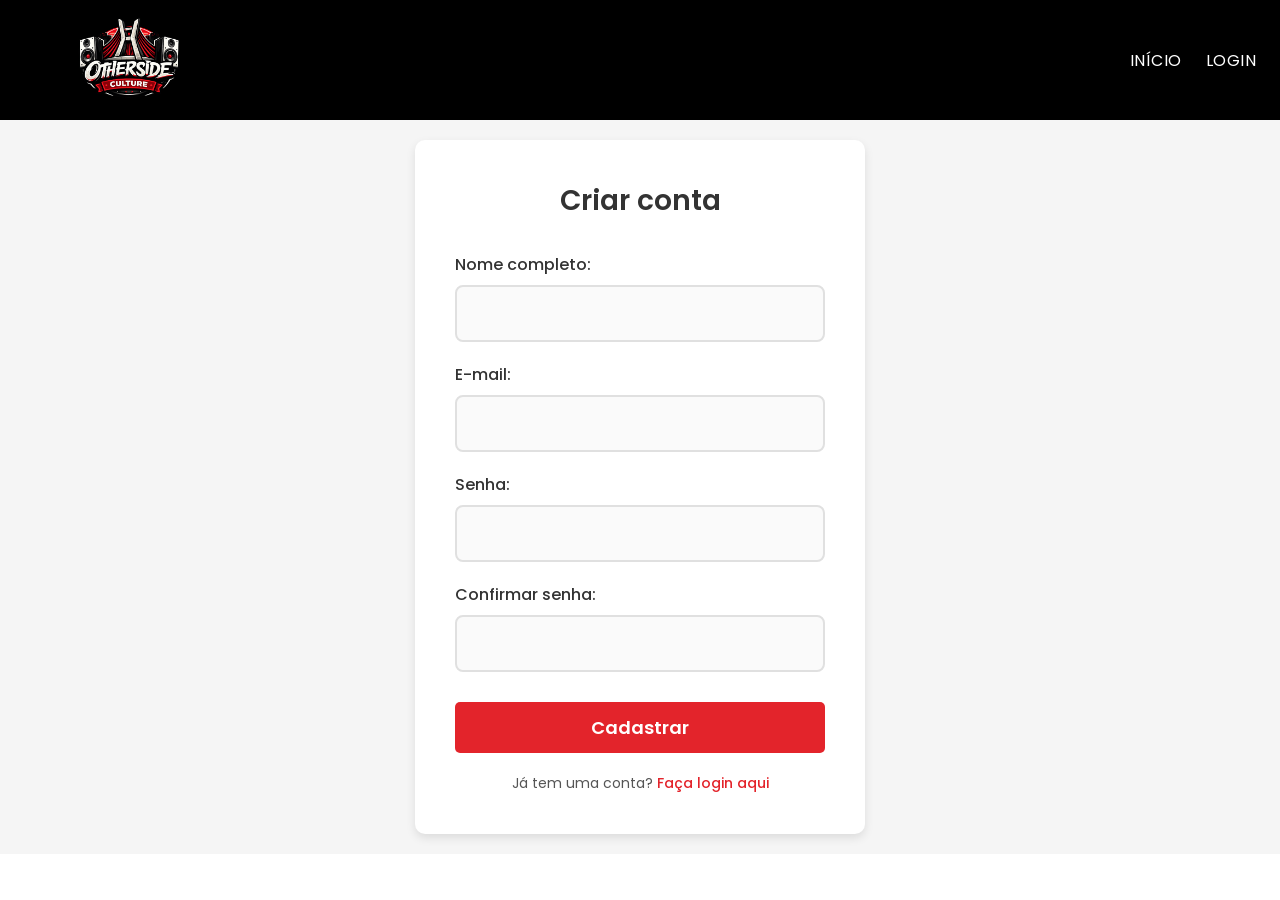
==== public/cadastro.html @ c9b174ed "login and posts with FOR Co-authored-by: Copilot <copilot@github.com>" ====
<!DOCTYPE html>
<html lang="pt-BR">
<head>
    <meta charset="UTF-8">
    <meta name="viewport" content="width=device-width, initial-scale=1.0">
    <title>Cadastro - Otherside Culture</title>
    <link rel="stylesheet" href="assets/style.css">
</head>
<body>
    <div class="cabecalho">
        <a class="logo" href="index.html">
            <img src="assets/images/logo.png" alt="Logo Otherside Culture">
        </a>
        <nav class="cabecalho-nav">
            <ul>
                <li><a href="index.html">Início</a></li>
                <li><a href="login.html">Login</a></li>
            </ul>
        </nav>
    </div>
    
    <div class="secao-form">
        <div class="container-form">
            <h2>Criar conta</h2>
                <div class="campo-formulario">
                    <label for="nome">Nome completo:</label>
                    <input type="text" id="ipt_nome" name="nome" required>
                </div>
                <div class="campo-formulario">
                    <label for="email">E-mail:</label>
                    <input type="email" id="ipt_email" name="email" required>
                </div>
                <div class="campo-formulario">
                    <label for="senha">Senha:</label>
                    <input type="password" id="ipt_senha" name="senha" required>
                </div>
                <div class="campo-formulario">
                    <label for="confirmar-senha">Confirmar senha:</label>
                    <input type="password" id="ipt_confirmar_senha" name="confirmar-senha" required>
                </div>
                <button type="submit" class="botao-form" onclick="cadastrar()">Cadastrar</button>
            <p class="link-form">Já tem uma conta? <a href="login.html">Faça login aqui</a></p>
        </div>
    </div>

    <script>

  // Array para armazenar empresas cadastradas para validação de código de ativação 
  let listaEmpresasCadastradas = [];

  function cadastrar() {
    // aguardar();

    //Recupere o valor da nova input pelo nome do id
    // Agora vá para o método fetch logo abaixo
    var nomeVar  =  ipt_nome.value;
    var emailVar =  ipt_email.value;
    var senhaVar =  ipt_senha.value;
    var confirmacaoSenhaVar = ipt_confirmar_senha.value;

    // Verificando se há algum campo em branco
    if (
      nomeVar == "" ||
      emailVar == "" ||
      senhaVar == "" ||
      confirmacaoSenhaVar == ""
) {

      alert("Preencha todos os campos")
      return false;
    } else {
      setInterval(5000);
    }

    fetch("/usuarios/cadastrar", {
      method: "POST",
      headers: {
        "Content-Type": "application/json",
      },
      body: JSON.stringify({
        // crie um atributo que recebe o valor recuperado aqui
        // Agora vá para o arquivo routes/usuario.js
        nomeServer: nomeVar,
        emailServer: emailVar,
        senhaServer: senhaVar,
      }),
    })
      .then(function (resposta) {
        console.log("resposta: ", resposta);

        if (resposta.ok) {
        //   cardErro.style.display = "block";

        //   mensagem_erro.innerHTML =
        //     "Cadastro realizado com sucesso! Redirecionando para tela de Login...";
            alert("Cadastro realizado com sucesso! Redirecionando para tela de Login...")

          setTimeout(() => {
            window.location = "login.html";
          }, "2000");
        } else {
          throw "Houve um erro ao tentar realizar o cadastro!";
        }
      })
      .catch(function (resposta) {
        console.log(`#ERRO: ${resposta}`);
      });

    return false;
  }
</script>
</body>
</html>
---- public/assets/style.css ----
@import url('https://fonts.googleapis.com/css2?family=Poppins:wght@200;300;400;500;600;700&display=swap');

*{
    box-sizing: border-box;
    margin: 0;
    padding: 0;
    font-family: 'Poppins', Arial, Helvetica, sans-serif;
}

.cabecalho{
    display: flex;
    justify-content: space-between;
    align-items: center;
    padding: 0 24px;
    height: 120px;
    background: black;
}

.cabecalho .logo img{
    height: 140px;
    max-height: 150px;
    display: block;
}

.cabecalho-nav ul{
    display: flex;
    gap: 24px;
    list-style: none;
}

.cabecalho-nav a{
    color: #fff;
    text-decoration: none;
    font-weight: 400;
    height: 120px;
    width: 120px;
    text-transform: uppercase;
    letter-spacing: 0.03em;
}

.cabecalho-nav a:hover{
    opacity: 1.6;
    border-bottom: #e3242b 2px solid;
}   

.secao-destaque {
    background-image: url('images/banner.gif');
    background-size: cover;
    background-position: center;
    background-repeat: no-repeat;
    min-height: 800px;
    height: 100%;
    max-width: 100%;
    display: flex;
    justify-content: center;
    align-items: center;
}

.wrapper {
    display: flex;
    justify-content: center;
    align-items: stretch;
    gap: 20px;
    padding: 20px 0;
}

.titulo-motivacoes{
    display: flex;          
    justify-content: center;
    align-items: center; 
    color: red;
    font-size: 50px;
    padding: 5px;
    width: 20%;
    margin: 20px;
    text-align: center;
    text-shadow: 0px 4px 10px rgba(0, 0, 0, 0.3);
}

.wrapper > .card-motivacao{
    text-align: left;
    padding: 5px;
    width: 20%;
    margin: 20px;
    text-align: center;
    border-radius: 30px;
    padding: 15px;
    box-shadow: 0px 4px 10px rgba(0, 0, 0, 0.08);
    transition: 0.7s;
}

.wrapper > .card-motivacao:hover{
    transform: translateY(-10px) scale(1);
    border-radius: 40px;
    box-shadow: 0px 4px 10px rgba(0, 0, 0, 0.4);
}

.card-motivacao > h4{
  color: red;
  font-size: 23px;
}

.secao-objetivos > .container-objetivos {
    display: flex;
    flex-direction: column;
    justify-content: center;
    align-items: center;
    gap: 20px;
    padding: 20px 0;
}

.paragraph-container {
    text-align: center;
    width: 100%;
    margin-bottom: 20px;
    margin-top: 20px;
}

.paragraph-container p {
    margin: 0;
    font-size: 38px;
    font-weight: bold;
    color: red;
    font-weight: 700;
}

.grid-objetivos{
    width: 85%;
    display: flex;
    justify-content: center;
    align-items: center;
    /*margin: 20px;*/
    padding: 20px 0;
    gap: 4%;
}

.card-objetivo{
    width: 33%;
    margin: 20px;
    text-align: center;
    border-radius: 40px;
    padding: 15px;
    box-shadow: 0px 4px 10px rgba(0, 0, 0, 0.08);
    transition: 0.7s;
}

.card-objetivo:hover {
    transform: translateY(-10px) scale(1.05);;
    background-color: #ffeaea;
    border-radius: 40px;
}

.card-objetivo h4{
    font-size: 28px;
    font-weight: bold;
    color: red;
}

.card-objetivo img {
    width: 200px;
    height: 200px;  
}

.card-objetivo p {
    font-size: 18px;
    color: #334155;
}

/* Estilos para as páginas de login e cadastro */
.secao-form {
    display: flex;
    justify-content: center;
    align-items: center;
    min-height: calc(100% - 120px); /* Altura total menos o cabeçalho */
    background-color: #f5f5f5;
    padding: 20px;
}

.container-form {
    background-color: white;
    padding: 40px;
    border-radius: 10px;
    box-shadow: 0px 4px 10px rgba(0, 0, 0, 0.1);
    width: 100%;
    max-width: 450px;
    text-align: center;
}

.container-form h2 {
    margin-bottom: 30px;
    color: #333;
    font-size: 28px;
    font-weight: 600;
}

.campo-formulario {
    margin-bottom: 20px;
    text-align: left;
    position: relative;
}

.campo-formulario label {
    display: block;
    margin-bottom: 8px;
    color: #333;
    font-weight: 500;
    font-size: 16px;
    transition: color 0.3s ease;
}

.campo-formulario input {
    width: 100%;
    padding: 14px 16px;
    border: 2px solid #e0e0e0;
    border-radius: 8px;
    font-size: 16px;
    font-family: 'Poppins', Arial, Helvetica, sans-serif;
    box-sizing: border-box;
    transition: all 0.3s ease;
    background-color: #fafafa;
}

.campo-formulario input::placeholder {
    color: #aaa;
    font-style: italic;
}

.campo-formulario input:focus {
    outline: none;
    border-color: #e3242b;
    box-shadow: 0 0 8px rgba(227, 36, 43, 0.2);
    background-color: #fff;
}

.campo-formulario input:focus + label,
.campo-formulario input:not(:placeholder-shown) + label {
    color: #e3242b;
    font-weight: 600;
}

.botao-form {
    width: 100%;
    padding: 12px;
    background-color: #e3242b;
    color: white;
    border: none;
    border-radius: 5px;
    font-size: 18px;
    font-weight: 600;
    cursor: pointer;
    transition: background-color 0.3s;
    margin-top: 10px;
}

.botao-form:hover {
    background-color: #b90e0a;
}

.link-form {
    margin-top: 25px;
    text-align: center;
    font-size: 14px;
    color: #666;
}

.link-form a {
    color: #e3242b;
    text-decoration: none;
    font-weight: 600;
    transition: all 0.3s ease;
    border-bottom: 1px solid transparent;
}

.link-form a:hover {
    color: #b90e0a;
    border-bottom-color: #b90e0a;
    text-decoration: none;
}

/* Estilos para a página de métricas */
.secao-metricas {
    padding: 40px 20px;
    background-color: #f8f9fa;
    min-height: calc(100vh - 120px);
}

.container-metricas {
    max-width: 1200px;
    margin: 0 auto;
    text-align: center;
}

.container-metricas h1 {
    color: #333;
    font-size: 36px;
    font-weight: 700;
    margin-bottom: 10px;
}

.descricao-metricas {
    color: #666;
    font-size: 18px;
    margin-bottom: 50px;
    max-width: 600px;
    margin-left: auto;
    margin-right: auto;
    line-height: 1.6;
}

.grafico-container {
    background-color: white;
    border-radius: 15px;
    padding: 30px;
    margin-bottom: 50px;
    box-shadow: 0px 4px 20px rgba(0, 0, 0, 0.08);
}

.grafico-container h2 {
    color: #333;
    font-size: 24px;
    font-weight: 600;
    margin-bottom: 30px;
}

#grafico_linha {
    max-width: 100%;
    height: auto;
}

.metricas-grid {
    display: flex;
    justify-content: center;
    align-items: center;
    gap: 20px;
    margin-top: 40px;
}

.metrica-card {
    background-color: white;
    border-radius: 15px;
    padding: 30px;
    box-shadow: 0px 4px 20px rgba(0, 0, 0, 0.08);
    transition: transform 0.3s ease, box-shadow 0.3s ease;
    text-align: center;
}

.metrica-card:hover {
    transform: translateY(-5px);
    box-shadow: 0px 8px 30px rgba(0, 0, 0, 0.15);
}

.metrica-card h3 {
    color: #333;
    font-size: 20px;
    font-weight: 600;
    margin-bottom: 15px;
}

.numero-metrica {
    font-size: 48px;
    font-weight: 700;
    color: #e3242b;
    margin-bottom: 10px;
}

.tendencia {
    font-size: 16px;
    font-weight: 500;
    margin: 0;
}

.tendencia{
    color: #28a745;
}

/* Estilos compartilhados para as páginas de login e cadastro */
.secao-form {
    display: flex;
    justify-content: center;
    align-items: center;
    min-height: calc(100% - 120px); /* Altura total menos o cabeçalho */
    background-color: #f5f5f5;
    padding: 20px;
}

.container-form {
    background-color: white;
    padding: 40px;
    border-radius: 10px;
    box-shadow: 0px 4px 10px rgba(0, 0, 0, 0.1);
    width: 100%;
    max-width: 450px;
    text-align: center;
}

.container-form h2 {
    margin-bottom: 30px;
    color: #333;
    font-size: 28px;
    font-weight: 600;
}

.botao-form {
    width: 100%;
    padding: 12px;
    background-color: #e3242b;
    color: white;
    border: none;
    border-radius: 5px;
    font-size: 18px;
    font-weight: 600;
    cursor: pointer;
    transition: background-color 0.3s;
    margin-top: 10px;
}

.botao-form:hover {
    background-color: #b90e0a;
}

.link-form {
    margin-top: 20px;
    color: #555;
}

.link-form a {
    color: #e3242b;
    text-decoration: none;
    font-weight: 500;
}

.link-form a:hover {
    text-decoration: underline;
}

/* posts */

#feed-posts {
    display: flex;
    flex-direction: column;
    align-items: center;
    gap: 30px;
    padding: 20px;
    width: 100%;
}

.post {
    width: 100%;
    max-width: 600px;
    background-color: white;
    padding: 30px;
    border-radius: 30px; 
    box-shadow: 0px 4px 10px rgba(0, 0, 0, 0.08);
    transition: 0.6s ease;
    border-left: 5px solid transparent; 
}

.post:hover {
    transform: translateY(-10px);
    box-shadow: 0px 10px 25px rgba(0, 0, 0, 0.2);
    border-left: 5px solid #e3242b;
}

.post h3 {
    color: #e3242b;
    font-size: 24px;
    margin-bottom: 12px;
    font-weight: 700;
}

.post p {
    color: #444;
    font-size: 16px;
    line-height: 1.6;
    margin-bottom: 15px;
}

.post small {
    color: #888;
    font-weight: 500;
    text-transform: italic;
    display: block;
    border-top: 1px solid #eee;
    padding-top: 10px;
}
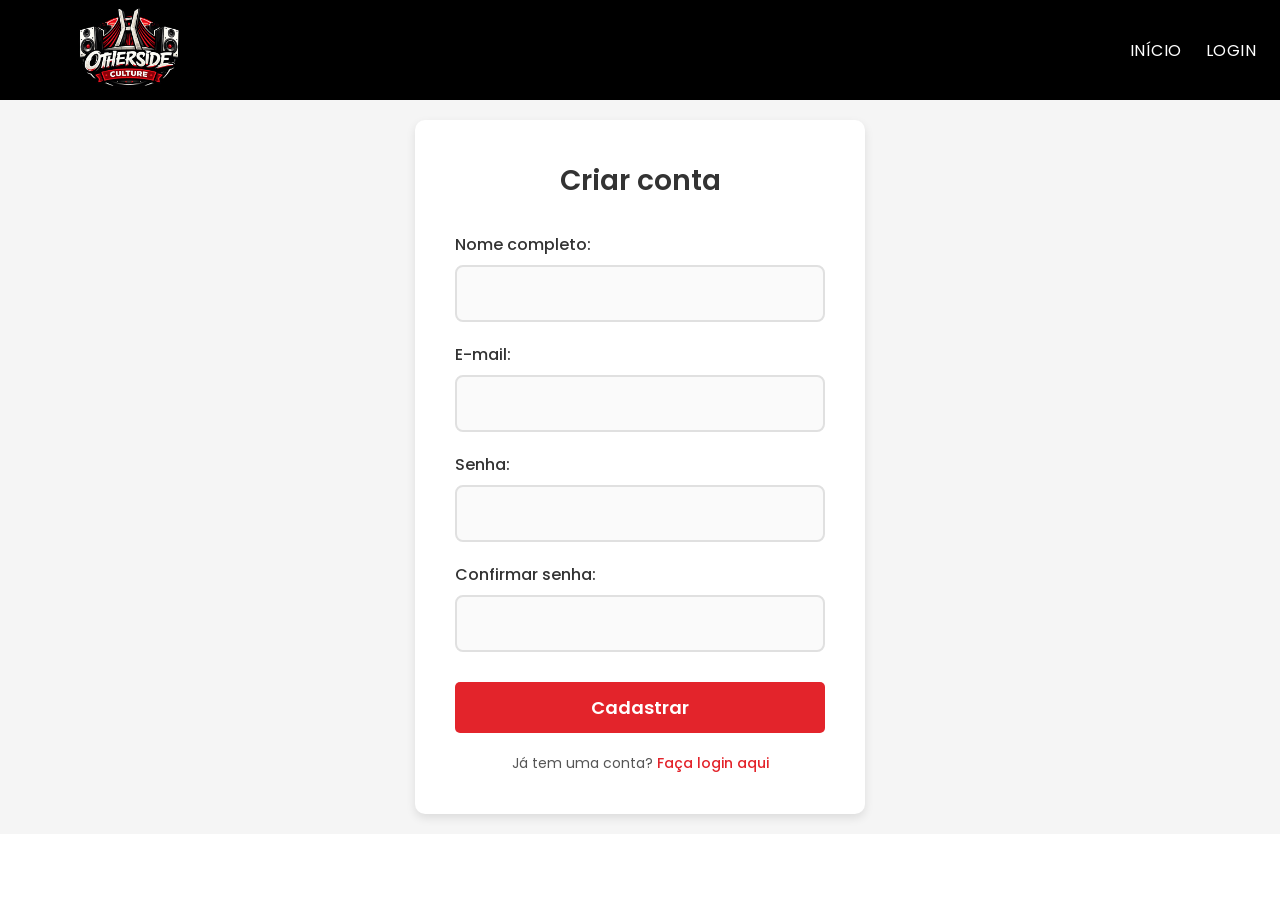
==== commit cfb975cb: "projeto finalizadooooo 🎉🎉" ====
--- a/public/cadastro.html
+++ b/public/cadastro.html
@@ -53,10 +53,10 @@
 
     //Recupere o valor da nova input pelo nome do id
     // Agora vá para o método fetch logo abaixo
-    var nomeVar  =  ipt_nome.value;
-    var emailVar =  ipt_email.value;
-    var senhaVar =  ipt_senha.value;
-    var confirmacaoSenhaVar = ipt_confirmar_senha.value;
+     nomeVar  =  ipt_nome.value;
+     emailVar =  ipt_email.value;
+     senhaVar =  ipt_senha.value;
+     confirmacaoSenhaVar = ipt_confirmar_senha.value;
 
     // Verificando se há algum campo em branco
     if (
@@ -89,12 +89,7 @@
         console.log("resposta: ", resposta);
 
         if (resposta.ok) {
-        //   cardErro.style.display = "block";
-
-        //   mensagem_erro.innerHTML =
-        //     "Cadastro realizado com sucesso! Redirecionando para tela de Login...";
             alert("Cadastro realizado com sucesso! Redirecionando para tela de Login...")
-
           setTimeout(() => {
             window.location = "login.html";
           }, "2000");
--- a/public/assets/style.css
+++ b/public/assets/style.css
@@ -12,7 +12,7 @@
     justify-content: space-between;
     align-items: center;
     padding: 0 24px;
-    height: 120px;
+    height: 100px;
     background: black;
 }
 
@@ -48,9 +48,10 @@
     background-size: cover;
     background-position: center;
     background-repeat: no-repeat;
-    min-height: 800px;
-    height: 100%;
-    max-width: 100%;
+
+    width: 100%;
+    height: 100vh;
+
     display: flex;
     justify-content: center;
     align-items: center;
@@ -129,8 +130,6 @@
     display: flex;
     justify-content: center;
     align-items: center;
-    /*margin: 20px;*/
-    padding: 20px 0;
     gap: 4%;
 }
 
@@ -146,7 +145,6 @@
 
 .card-objetivo:hover {
     transform: translateY(-10px) scale(1.05);;
-    background-color: #ffeaea;
     border-radius: 40px;
 }
 
@@ -166,12 +164,11 @@
     color: #334155;
 }
 
-/* Estilos para as páginas de login e cadastro */
 .secao-form {
     display: flex;
     justify-content: center;
     align-items: center;
-    min-height: calc(100% - 120px); /* Altura total menos o cabeçalho */
+    min-height: calc(100% - 120px); 
     background-color: #f5f5f5;
     padding: 20px;
 }
@@ -277,7 +274,7 @@
     text-decoration: none;
 }
 
-/* Estilos para a página de métricas */
+ */
 .secao-metricas {
     padding: 40px 20px;
     background-color: #f8f9fa;
@@ -333,6 +330,7 @@
     align-items: center;
     gap: 20px;
     margin-top: 40px;
+    margin-bottom: 40px;
 }
 
 .metrica-card {
@@ -373,12 +371,12 @@
     color: #28a745;
 }
 
-/* Estilos compartilhados para as páginas de login e cadastro */
+
 .secao-form {
     display: flex;
     justify-content: center;
     align-items: center;
-    min-height: calc(100% - 120px); /* Altura total menos o cabeçalho */
+    min-height: calc(100% - 120px); 
     background-color: #f5f5f5;
     padding: 20px;
 }
@@ -433,7 +431,6 @@
     text-decoration: underline;
 }
 
-/* posts */
 
 #feed-posts {
     display: flex;
@@ -482,4 +479,236 @@
     display: block;
     border-top: 1px solid #eee;
     padding-top: 10px;
+}
+
+.post img {
+    display: block;
+    margin: 20px auto;
+    max-width: 100%;
+    border-radius: 15px;
+}
+
+.area-comentarios {
+  margin-top: 15px;
+}
+
+.comentario {
+  margin-top: 10px;
+  padding: 10px;
+  border-radius: 10px;
+  background-color: #222;
+}
+
+.respostas {
+  margin-left: 30px;
+  margin-top: 10px;
+}
+
+.resposta {
+  margin-top: 10px;
+  padding-left: 10px;
+  border-left: 2px solid #555;
+}
+
+.post button {
+    border: none;
+    cursor: pointer;
+    font-family: 'Poppins', sans-serif;
+    font-weight: 600;
+    font-size: 13px;
+    border-radius: 50px;
+    padding: 9px 20px;
+    transition: all 0.25s ease;
+    letter-spacing: 0.04em;
+    text-transform: uppercase;
+}
+
+.post button[onclick*="curtirPost"] {
+    background-color: transparent;
+    color: #e3242b;
+    border: 2px solid #e3242b;
+    margin-right: 8px;
+    margin-top: 14px;
+}
+
+.post button[onclick*="curtirPost"]:hover {
+    background-color: #e3242b;
+    color: #fff;
+    box-shadow: 0 4px 18px rgba(227, 36, 43, 0.35);
+    transform: translateY(-2px);
+}
+
+.post button[onclick*="curtirPost"]:active {
+    transform: scale(0.96);
+}
+
+.post button[onclick*="deletarPost"] {
+    background-color: transparent;
+    color: #555;
+    border: 2px solid #ddd;
+    margin-top: 14px;
+}
+
+.post button[onclick*="deletarPost"]:hover {
+    background-color: #111;
+    color: #fff;
+    border-color: #111;
+    transform: translateY(-2px);
+}
+
+.area-comentarios {
+    margin-top: 22px;
+    border-top: 1px solid #f0f0f0;
+    padding-top: 18px;
+}
+
+.area-comentarios input[type="text"] {
+    width: 100%;
+    padding: 10px 16px;
+    border: 2px solid #e8e8e8;
+    border-radius: 50px;
+    font-family: 'Poppins', sans-serif;
+    font-size: 14px;
+    color: #333;
+    background-color: #fafafa;
+    outline: none;
+    transition: border-color 0.2s ease, box-shadow 0.2s ease;
+    margin-bottom: 10px;
+}
+
+.area-comentarios input[type="text"]:focus {
+    border-color: #e3242b;
+    box-shadow: 0 0 0 3px rgba(227, 36, 43, 0.1);
+    background-color: #fff;
+}
+
+.area-comentarios > button {
+    background-color: #e3242b;
+    color: #fff;
+    border: none;
+    border-radius: 50px;
+    padding: 9px 22px;
+    font-family: 'Poppins', sans-serif;
+    font-size: 13px;
+    font-weight: 600;
+    letter-spacing: 0.04em;
+    text-transform: uppercase;
+    cursor: pointer;
+    transition: all 0.25s ease;
+    margin-bottom: 18px;
+}
+
+.area-comentarios > button:hover {
+    background-color: #b90e0a;
+    box-shadow: 0 4px 14px rgba(227, 36, 43, 0.35);
+    transform: translateY(-2px);
+}
+
+
+.comentario {
+    margin-top: 12px;
+    padding: 14px 16px;
+    border-radius: 14px;
+    background-color: #1a1a1a;
+    color: #eee;
+    border-left: 3px solid #e3242b;
+}
+
+.comentario-topo strong {
+    font-size: 13px;
+    color: #e3242b;
+    font-weight: 600;
+    letter-spacing: 0.02em;
+}
+
+.comentario-texto {
+    font-size: 14px;
+    color: #ccc;
+    margin-top: 5px;
+    line-height: 1.55;
+}
+
+.semComentarios {
+    font-size: 13px;
+    color: #aaa;
+    font-style: italic;
+    margin-top: 6px;
+}
+
+.btn-responder {
+    background: transparent;
+    border: none;
+    color: #888;
+    font-size: 12px;
+    font-family: 'Poppins', sans-serif;
+    font-weight: 500;
+    cursor: pointer;
+    padding: 4px 0;
+    margin-top: 8px;
+    letter-spacing: 0.03em;
+    text-transform: uppercase;
+    transition: color 0.2s ease;
+}
+
+.btn-responder:hover {
+    color: #e3242b;
+}
+
+
+.respostas {
+    margin-left: 20px;
+    margin-top: 10px;
+    border-left: 2px solid #2e2e2e;
+    padding-left: 12px;
+}
+
+.resposta {
+    background-color: #141414;
+    border-left: 2px solid #333;
+    margin-top: 8px;
+    border-radius: 10px;
+    padding: 10px 14px;
+}
+
+.resposta .comentario-topo strong {
+    color: #aaa;
+}
+
+ [id^="respostaBox"] input[type="text"] {
+    width: 100%;
+    padding: 8px 14px;
+    border: 2px solid #333;
+    border-radius: 50px;
+    background-color: #111;
+    color: #eee;
+    font-family: 'Poppins', sans-serif;
+    font-size: 13px;
+    outline: none;
+    margin-top: 10px;
+    transition: border-color 0.2s ease;
+}
+
+#feed-posts [id^="respostaBox"] input[type="text"]:focus {
+    border-color: #e3242b;
+}
+
+#feed-posts [id^="respostaBox"] button {
+    background-color: #222;
+    color: #e3242b;
+    border: 1px solid #e3242b;
+    border-radius: 50px;
+    padding: 7px 18px;
+    font-family: 'Poppins', sans-serif;
+    font-size: 12px;
+    font-weight: 600;
+    text-transform: uppercase;
+    letter-spacing: 0.04em;
+    cursor: pointer;
+    margin-top: 8px;
+    transition: all 0.2s ease;
+}
+
+#feed-posts [id^="respostaBox"] button:hover {
+    background-color: #e3242b;
+    color: #fff;
 }
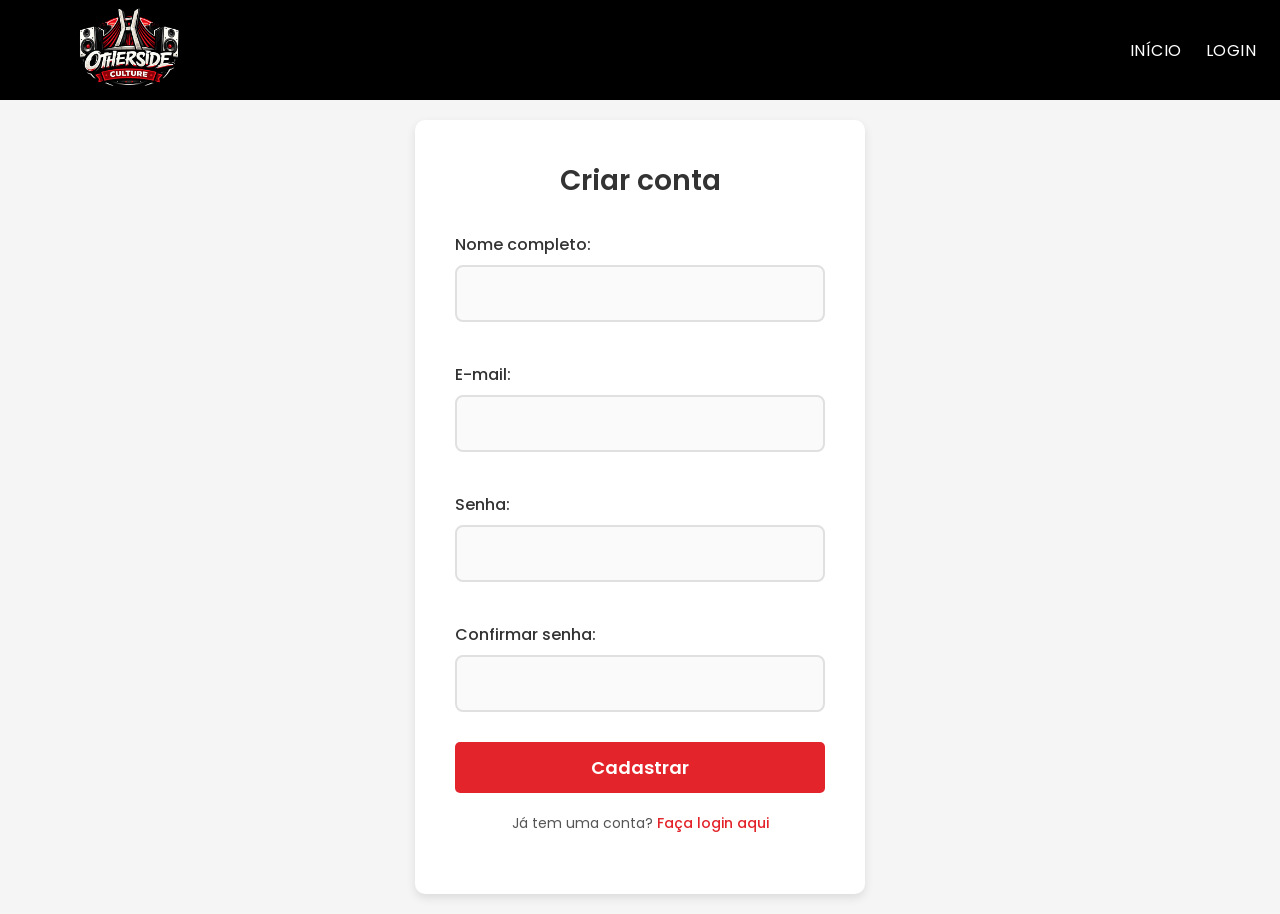
==== commit e8907c09: "fixs" ====
--- a/public/cadastro.html
+++ b/public/cadastro.html
@@ -1,108 +1,157 @@
 <!DOCTYPE html>
 <html lang="pt-BR">
+
 <head>
-    <meta charset="UTF-8">
-    <meta name="viewport" content="width=device-width, initial-scale=1.0">
-    <title>Cadastro - Otherside Culture</title>
-    <link rel="stylesheet" href="assets/style.css">
+  <meta charset="UTF-8">
+  <meta name="viewport" content="width=device-width, initial-scale=1.0">
+  <title>Cadastro - Otherside Culture</title>
+  <link rel="stylesheet" href="assets/style.css">
 </head>
+
 <body>
-    <div class="cabecalho">
-        <a class="logo" href="index.html">
-            <img src="assets/images/logo.png" alt="Logo Otherside Culture">
-        </a>
-        <nav class="cabecalho-nav">
-            <ul>
-                <li><a href="index.html">Início</a></li>
-                <li><a href="login.html">Login</a></li>
-            </ul>
-        </nav>
-    </div>
-    
-    <div class="secao-form">
-        <div class="container-form">
-            <h2>Criar conta</h2>
-                <div class="campo-formulario">
-                    <label for="nome">Nome completo:</label>
-                    <input type="text" id="ipt_nome" name="nome" required>
-                </div>
-                <div class="campo-formulario">
-                    <label for="email">E-mail:</label>
-                    <input type="email" id="ipt_email" name="email" required>
-                </div>
-                <div class="campo-formulario">
-                    <label for="senha">Senha:</label>
-                    <input type="password" id="ipt_senha" name="senha" required>
-                </div>
-                <div class="campo-formulario">
-                    <label for="confirmar-senha">Confirmar senha:</label>
-                    <input type="password" id="ipt_confirmar_senha" name="confirmar-senha" required>
-                </div>
-                <button type="submit" class="botao-form" onclick="cadastrar()">Cadastrar</button>
-            <p class="link-form">Já tem uma conta? <a href="login.html">Faça login aqui</a></p>
-        </div>
+  <div class="cabecalho">
+    <a class="logo" href="index.html">
+      <img src="assets/images/logo.png" alt="Logo Otherside Culture">
+    </a>
+    <nav class="cabecalho-nav">
+      <ul>
+        <li><a href="index.html">Início</a></li>
+        <li><a href="login.html">Login</a></li>
+      </ul>
+    </nav>
+  </div>
+
+  <div class="secao-form">
+    <div class="container-form">
+      <h2>Criar conta</h2>
+      <div class="campo-formulario">
+        <label for="nome">Nome completo:</label>
+        <input type="text" id="ipt_nome" name="nome" required>
+        <span class="msg-erro" id="erro_nome"></span>
+      </div>
+      <div class="campo-formulario">
+        <label for="email">E-mail:</label>
+        <input type="email" id="ipt_email" name="email" required>
+        <span class="msg-erro" id="erro_email"></span>
+      </div>
+      <div class="campo-formulario">
+        <label for="senha">Senha:</label>
+        <input type="password" id="ipt_senha" name="senha" required>
+        <span class="msg-erro" id="erro_senha"></span>
+      </div>
+      <div class="campo-formulario">
+        <label for="confirmar-senha">Confirmar senha:</label>
+        <input type="password" id="ipt_confirmar_senha" name="confirmar-senha" required>
+        <span class="msg-erro" id="erro_confirmar_senha"></span </div>
+        <button type="submit" class="botao-form" onclick="cadastrar()">Cadastrar</button>
+        <p class="link-form">Já tem uma conta? <a href="login.html">Faça login aqui</a></p>
+      </div>
     </div>
 
     <script>
 
-  // Array para armazenar empresas cadastradas para validação de código de ativação 
-  let listaEmpresasCadastradas = [];
+      // Array para armazenar empresas cadastradas para validação de código de ativação 
+      let listaEmpresasCadastradas = [];
 
-  function cadastrar() {
-    // aguardar();
+      function cadastrar() {
+        // aguardar();
 
-    //Recupere o valor da nova input pelo nome do id
-    // Agora vá para o método fetch logo abaixo
-     nomeVar  =  ipt_nome.value;
-     emailVar =  ipt_email.value;
-     senhaVar =  ipt_senha.value;
-     confirmacaoSenhaVar = ipt_confirmar_senha.value;
+        //Recupere o valor da nova input pelo nome do id
+        // Agora vá para o método fetch logo abaixo
+        nomeVar = ipt_nome.value;
+        emailVar = ipt_email.value;
+        senhaVar = ipt_senha.value;
+        confirmacaoSenhaVar = ipt_confirmar_senha.value;
 
-    // Verificando se há algum campo em branco
-    if (
-      nomeVar == "" ||
-      emailVar == "" ||
-      senhaVar == "" ||
-      confirmacaoSenhaVar == ""
-) {
+        // Verificando se há algum campo em branco
+        erro_nome.innerHTML = "";
+        erro_email.innerHTML = "";
+        erro_senha.innerHTML = "";
+        erro_confirmar_senha.innerHTML = "";
 
-      alert("Preencha todos os campos")
-      return false;
-    } else {
-      setInterval(5000);
-    }
+        ipt_nome.classList.remove("input-invalido");
+        ipt_email.classList.remove("input-invalido");
+        ipt_senha.classList.remove("input-invalido");
+        ipt_confirmar_senha.classList.remove("input-invalido");
 
-    fetch("/usuarios/cadastrar", {
-      method: "POST",
-      headers: {
-        "Content-Type": "application/json",
-      },
-      body: JSON.stringify({
-        // crie um atributo que recebe o valor recuperado aqui
-        // Agora vá para o arquivo routes/usuario.js
-        nomeServer: nomeVar,
-        emailServer: emailVar,
-        senhaServer: senhaVar,
-      }),
-    })
-      .then(function (resposta) {
-        console.log("resposta: ", resposta);
+        let valido = true;
 
-        if (resposta.ok) {
-            alert("Cadastro realizado com sucesso! Redirecionando para tela de Login...")
-          setTimeout(() => {
-            window.location = "login.html";
-          }, "2000");
-        } else {
-          throw "Houve um erro ao tentar realizar o cadastro!";
+        if (nomeVar == "") {
+          erro_nome.innerHTML = "O nome é obrigatório.";
+          ipt_nome.classList.add("input-invalido");
+          valido = false;
+        } else if (nomeVar.length < 3) {
+          erro_nome.innerHTML = "O nome deve ter pelo menos 3 caracteres.";
+          ipt_nome.classList.add("input-invalido");
+          valido = false;
         }
-      })
-      .catch(function (resposta) {
-        console.log(`#ERRO: ${resposta}`);
-      });
 
-    return false;
-  }
-</script>
+        if (emailVar == "") {
+          erro_email.innerHTML = "O e-mail é obrigatório.";
+          ipt_email.classList.add("input-invalido");
+          valido = false;
+        } else if (!emailVar.includes("@") || !emailVar.includes(".")) {
+          erro_email.innerHTML = "Informe um e-mail válido.";
+          ipt_email.classList.add("input-invalido");
+          valido = false;
+        }
+
+        if (senhaVar == "") {
+          erro_senha.innerHTML = "A senha é obrigatória.";
+          ipt_senha.classList.add("input-invalido");
+          valido = false;
+        } else if (senhaVar.length < 6) {
+          erro_senha.innerHTML = "A senha deve ter pelo menos 6 caracteres.";
+          ipt_senha.classList.add("input-invalido");
+          valido = false;
+        }
+
+        if (confirmacaoSenhaVar == "") {
+          erro_confirmar_senha.innerHTML = "Confirme sua senha.";
+          ipt_confirmar_senha.classList.add("input-invalido");
+          valido = false;
+        } else if (senhaVar !== confirmacaoSenhaVar) {
+          erro_confirmar_senha.innerHTML = "As senhas não coincidem.";
+          ipt_confirmar_senha.classList.add("input-invalido");
+          valido = false;
+        }
+
+        if (!valido) return false;
+
+
+
+        fetch("/usuarios/cadastrar", {
+          method: "POST",
+          headers: {
+            "Content-Type": "application/json",
+          },
+          body: JSON.stringify({
+            // crie um atributo que recebe o valor recuperado aqui
+            // Agora vá para o arquivo routes/usuario.js
+            nomeServer: nomeVar,
+            emailServer: emailVar,
+            senhaServer: senhaVar,
+          }),
+        })
+          .then(function (resposta) {
+            console.log("resposta: ", resposta);
+
+            if (resposta.ok) {
+              alert("Cadastro realizado com sucesso! Redirecionando para tela de Login...")
+              setTimeout(() => {
+                window.location = "login.html";
+              }, "2000");
+            } else {
+              throw "Houve um erro ao tentar realizar o cadastro!";
+            }
+          })
+          .catch(function (resposta) {
+            console.log(`#ERRO: ${resposta}`);
+          });
+
+        return false;
+      }
+    </script>
 </body>
+
 </html>
--- a/public/assets/style.css
+++ b/public/assets/style.css
@@ -216,6 +216,18 @@
     transition: all 0.3s ease;
     background-color: #fafafa;
 }
+
+ .msg-erro {
+            display: block;
+            color: #e3242b;
+            font-size: 12px;
+            margin-top: 4px;
+            min-height: 16px;
+        }
+
+        .input-invalido {
+            border-color: #e3242b !important;
+        }
 
 .campo-formulario input::placeholder {
     color: #aaa;
